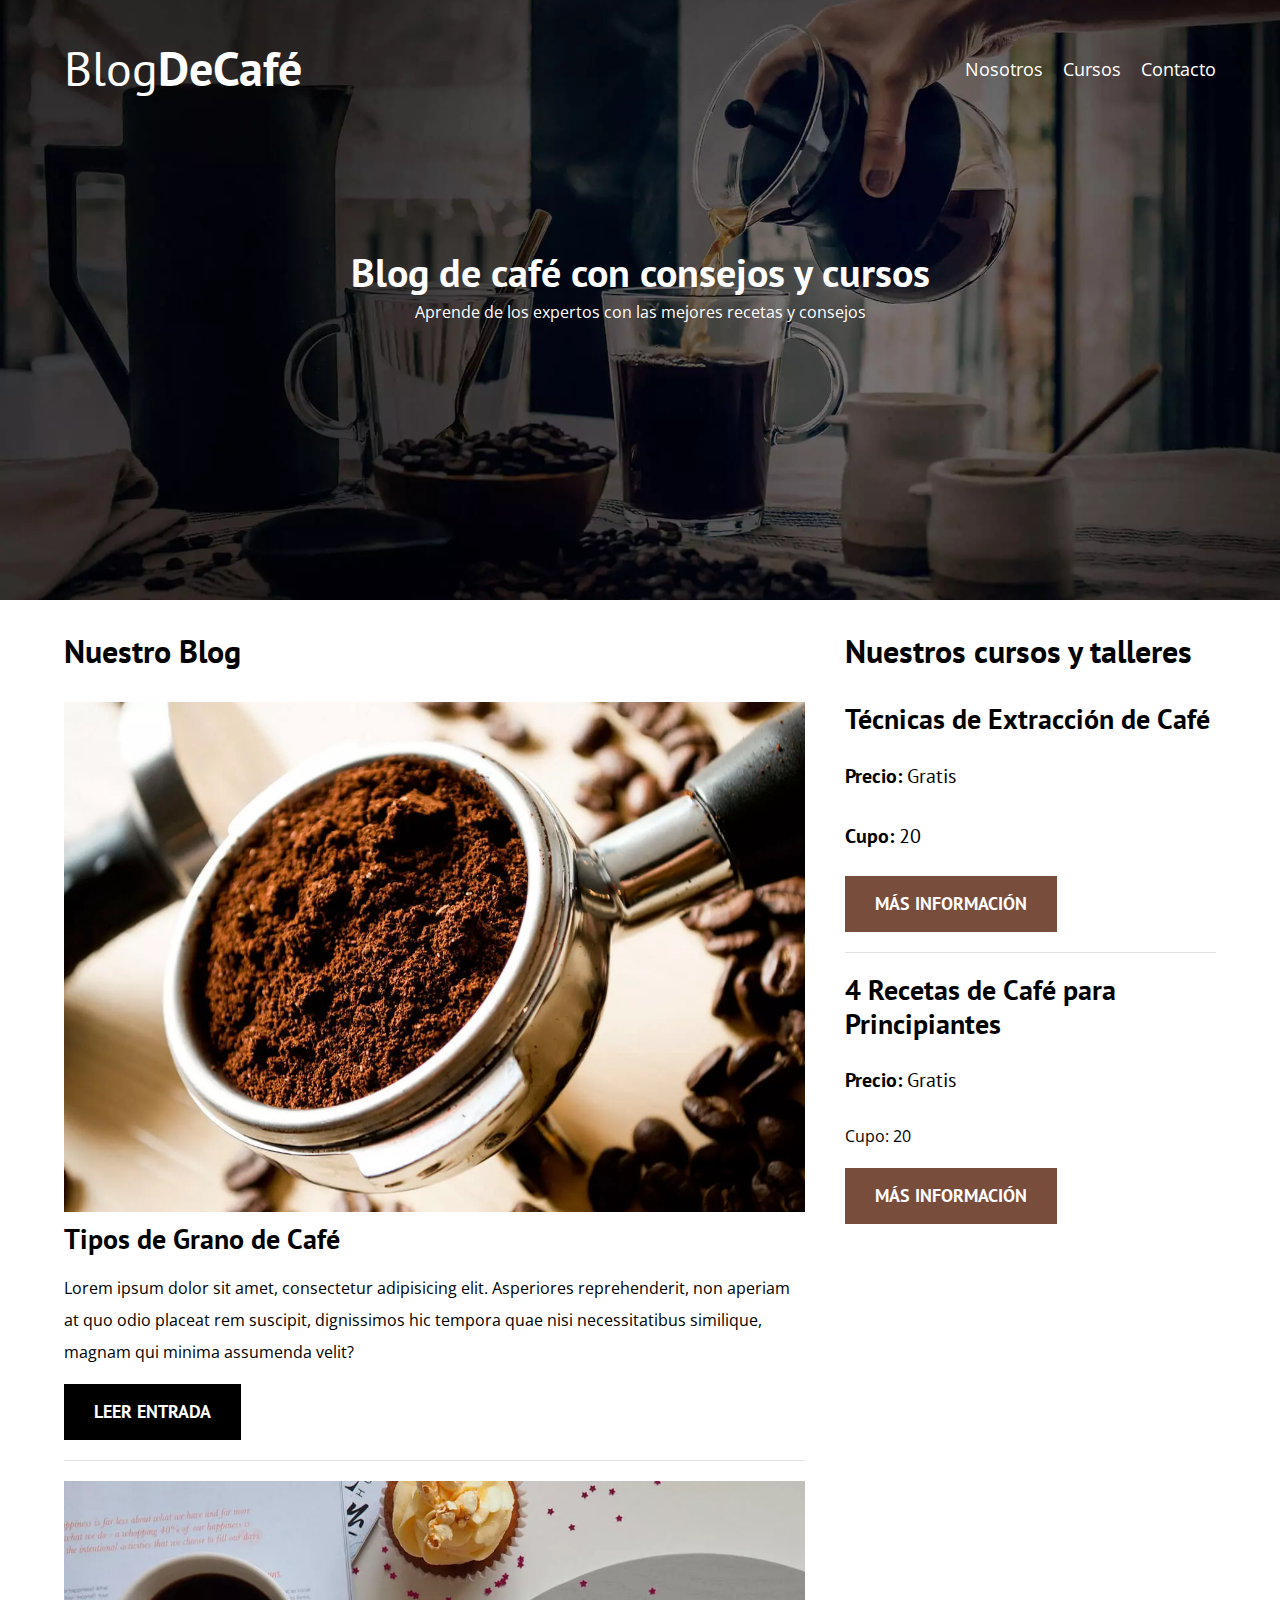
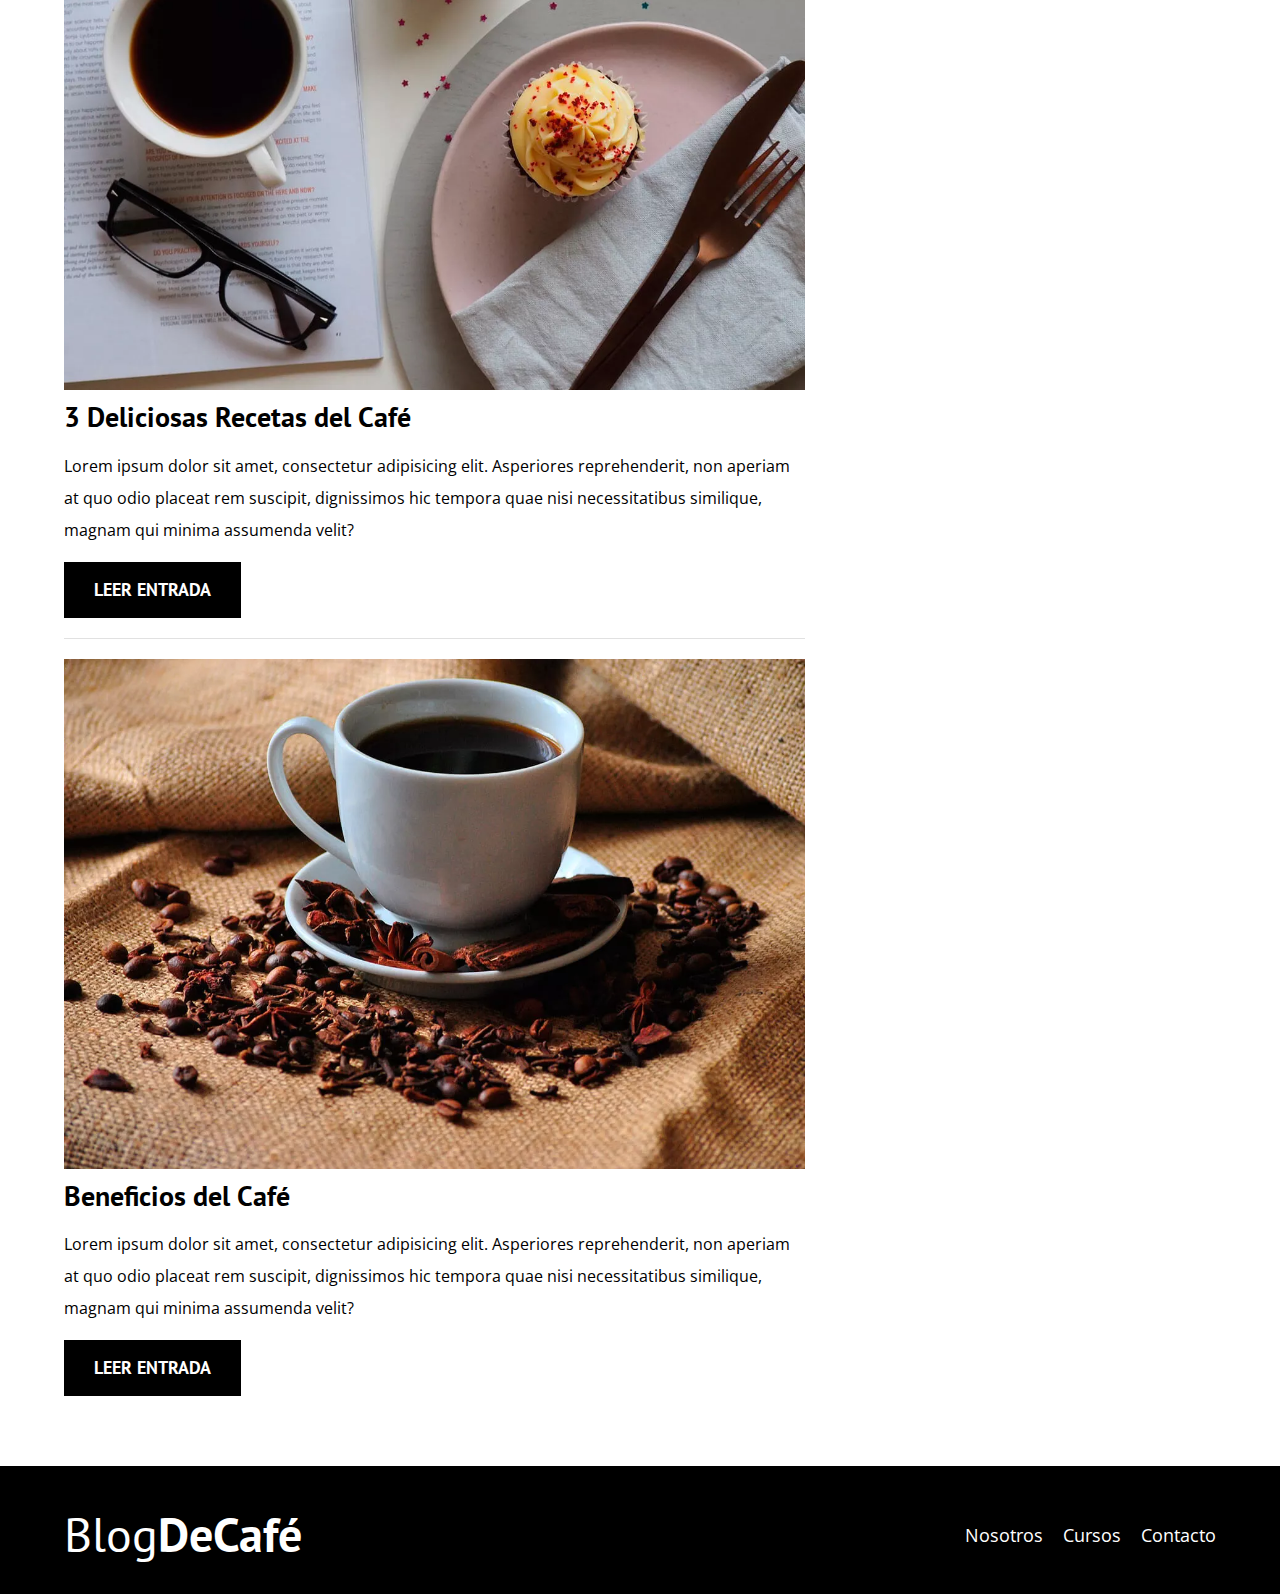
==== index.html @ 135009db "first commit" ====
<!DOCTYPE html>
<html lang="es">
  <head>
    <meta charset="UTF-8" />
    <meta http-equiv="X-UA-Compatible" content="IE=edge" />
    <meta name="viewport" content="width=device-width, initial-scale=1.0" />
    <title>Blog Cafe</title>

    <!-- Prefetch -->
    <link rel="prefetch" href="nosotros.html" as="document">

    <!-- Preload -->
    <link rel="preconnect" href="https://fonts.googleapis.com" />
    <link rel="preconnect" href="https://fonts.gstatic.com" crossorigin />
    <link 
      rel="preload"
      href="https://fonts.googleapis.com/css2?family=Open+Sans&family=PT+Sans:wght@400;700&display=swap"
      as="font"
    />
    <link
      href="https://fonts.googleapis.com/css2?family=Open+Sans&family=PT+Sans:wght@400;700&display=swap"
      rel="stylesheet"
    />

    <link rel="preload" href="css/normlize.css" as="style" />
    <link rel="stylesheet" href="css/normlize.css" />

    <link rel="preload" href="css/styles.css" as="style" />
    <link rel="stylesheet" href="css/styles.css" />

  </head>

  <body>
    <header class="header">
      <div class="contenedor">
        <div class="barra">
          <a href="index.html" class="logo">
            <h1 class="logo__nombre no-margin centrar-texto">
              Blog<span class="logo__bold">DeCafé</span>
            </h1>
          </a>

          <nav class="navegacion">
            <a href="nosotros.html" class="navegacion__enlace">Nosotros</a>
            <a href="cursos.html" class="navegacion__enlace">Cursos</a>
            <a href="contacto.html" class="navegacion__enlace">Contacto</a>
          </nav>
        </div>
      </div>

      <div class="header__texto">
        <h2 class="no-margin">Blog de café con consejos y cursos</h2>
        <p class="no-margin">
          Aprende de los expertos con las mejores recetas y consejos
        </p>
      </div>
    </header>

    <div class="contenedor contenido-principal">
      <main class="blog">
        <h3>Nuestro Blog</h3>

        <article class="entrada">
          <div class="entrada__imagen">
            <picture>
              <source loading="lazy" srcset="img/blog1.webp" type="image/webp">
              <img loading="lazy" src="img/blog1.jpg" alt="Imagen blog" />
            </picture>
          </div>

          <div class="entrada__contenido">
            <h4 class="no-margin">Tipos de Grano de Café</h4>
            <p>
              Lorem ipsum dolor sit amet, consectetur adipisicing elit.
              Asperiores reprehenderit, non aperiam at quo odio placeat rem
              suscipit, dignissimos hic tempora quae nisi necessitatibus
              similique, magnam qui minima assumenda velit?
            </p>
            <a href="entrada.html" class="boton boton--primario"
              >Leer Entrada</a
            >
          </div>
        </article>

        <article class="entrada">
          <div class="entrada__imagen">
            <picture>
              <source loading="lazy" srcset="img/blog2.webp" type="image/webp">
              <img loading="lazy" src="img/blog2.jpg" alt="Imagen blog" />
            </picture>
          </div>

          <div class="entrada__contenido">
            <h4 class="no-margin">3 Deliciosas Recetas del Café</h4>
            <p>
              Lorem ipsum dolor sit amet, consectetur adipisicing elit.
              Asperiores reprehenderit, non aperiam at quo odio placeat rem
              suscipit, dignissimos hic tempora quae nisi necessitatibus
              similique, magnam qui minima assumenda velit?
            </p>
            <a href="entrada.html" class="boton boton--primario"
              >Leer Entrada</a
            >
          </div>
        </article>

        <article class="entrada">
          <div class="entrada__imagen">
            <picture>
              <source loading="lazy" srcset="img/blog3.webp" type="image/webp">
              <img loading="lazy" src="img/blog3.jpg" alt="Imagen blog" />
            </picture>
          </div>

          <div class="entrada__contenido">
            <h4 class="no-margin">Beneficios del Café</h4>
            <p>
              Lorem ipsum dolor sit amet, consectetur adipisicing elit.
              Asperiores reprehenderit, non aperiam at quo odio placeat rem
              suscipit, dignissimos hic tempora quae nisi necessitatibus
              similique, magnam qui minima assumenda velit?
            </p>
            <a href="entrada.html" class="boton boton--primario"
              >Leer Entrada</a
            >
          </div>
        </article>
      </main>

      <aside class="sidebar">
        <h3>Nuestros cursos y talleres</h3>

        <ul class="cursos no-padding">
          <li class="widget-curso">
            <h4 class="no-margin">Técnicas de Extracción de Café</h4>
            <p class="widget-curso__label">
              Precio: <span class="widget-curso__info">Gratis</span>
            </p>
            <p class="widget-curso__label">Cupo: <span class="widget-curso__info">20</span></p>
            <a href="entrada.html" class="boton boton--secundario">Más Información</a>
          </li>

          <li class="widget-curso">
            <h4 class="no-margin">4 Recetas de Café para Principiantes</h4>
            <p class="widget-curso__label">
              Precio: <span class="widget-curso__info">Gratis</span>
            </p>
            <p>Cupo: <span>20</span></p>
            <a href="entrada.html" class="boton boton--secundario">Más Información</a>
          </li>
        </ul>
      </aside>
    </div>

    <footer class="footer">
        <div class="contenedor">
            <div class="barra">
              <a href="index.html" class="logo">
                <h1 class="logo__nombre no-margin centrar-texto">
                  Blog<span class="logo__bold">DeCafé</span>
                </h1>
              </a>
    
              <nav class="navegacion">
                <a href="nosotros.html" class="navegacion__enlace">Nosotros</a>
                <a href="cursos.html" class="navegacion__enlace">Cursos</a>
                <a href="contacto.html" class="navegacion__enlace">Contacto</a>
              </nav>
            </div>
          </div>
    </footer>

    <script src="js/modernizr.js"></script>
  </body>
</html>
---- css/normlize.css ----
/*! normalize.css v8.0.1 | MIT License | github.com/necolas/normalize.css */

/* Document
   ========================================================================== */

/**
 * 1. Correct the line height in all browsers.
 * 2. Prevent adjustments of font size after orientation changes in iOS.
 */

html {
  line-height: 1.15; /* 1 */
  -webkit-text-size-adjust: 100%; /* 2 */
}

/* Sections
     ========================================================================== */

/**
   * Remove the margin in all browsers.
   */

body {
  margin: 0;
}

/**
   * Render the `main` element consistently in IE.
   */

main {
  display: block;
}

/**
   * Correct the font size and margin on `h1` elements within `section` and
   * `article` contexts in Chrome, Firefox, and Safari.
   */

h1 {
  font-size: 2em;
  margin: 0.67em 0;
}

/* Grouping content
     ========================================================================== */

/**
   * 1. Add the correct box sizing in Firefox.
   * 2. Show the overflow in Edge and IE.
   */

hr {
  box-sizing: content-box; /* 1 */
  height: 0; /* 1 */
  overflow: visible; /* 2 */
}

/**
   * 1. Correct the inheritance and scaling of font size in all browsers.
   * 2. Correct the odd `em` font sizing in all browsers.
   */

pre {
  font-family: monospace, monospace; /* 1 */
  font-size: 1em; /* 2 */
}

/* Text-level semantics
     ========================================================================== */

/**
   * Remove the gray background on active links in IE 10.
   */

a {
  background-color: transparent;
}

/**
   * 1. Remove the bottom border in Chrome 57-
   * 2. Add the correct text decoration in Chrome, Edge, IE, Opera, and Safari.
   */

abbr[title] {
  border-bottom: none; /* 1 */
  text-decoration: underline; /* 2 */
  text-decoration: underline dotted; /* 2 */
}

/**
   * Add the correct font weight in Chrome, Edge, and Safari.
   */

b,
strong {
  font-weight: bolder;
}

/**
   * 1. Correct the inheritance and scaling of font size in all browsers.
   * 2. Correct the odd `em` font sizing in all browsers.
   */

code,
kbd,
samp {
  font-family: monospace, monospace; /* 1 */
  font-size: 1em; /* 2 */
}

/**
   * Add the correct font size in all browsers.
   */

small {
  font-size: 80%;
}

/**
   * Prevent `sub` and `sup` elements from affecting the line height in
   * all browsers.
   */

sub,
sup {
  font-size: 75%;
  line-height: 0;
  position: relative;
  vertical-align: baseline;
}

sub {
  bottom: -0.25em;
}

sup {
  top: -0.5em;
}

/* Embedded content
     ========================================================================== */

/**
   * Remove the border on images inside links in IE 10.
   */

img {
  border-style: none;
}

/* Forms
     ========================================================================== */

/**
   * 1. Change the font styles in all browsers.
   * 2. Remove the margin in Firefox and Safari.
   */

button,
input,
optgroup,
select,
textarea {
  font-family: inherit; /* 1 */
  font-size: 100%; /* 1 */
  line-height: 1.15; /* 1 */
  margin: 0; /* 2 */
}

/**
   * Show the overflow in IE.
   * 1. Show the overflow in Edge.
   */

button,
input {
  /* 1 */
  overflow: visible;
}

/**
   * Remove the inheritance of text transform in Edge, Firefox, and IE.
   * 1. Remove the inheritance of text transform in Firefox.
   */

button,
select {
  /* 1 */
  text-transform: none;
}

/**
   * Correct the inability to style clickable types in iOS and Safari.
   */

button,
[type="button"],
[type="reset"],
[type="submit"] {
  -webkit-appearance: button;
}

/**
   * Remove the inner border and padding in Firefox.
   */

button::-moz-focus-inner,
[type="button"]::-moz-focus-inner,
[type="reset"]::-moz-focus-inner,
[type="submit"]::-moz-focus-inner {
  border-style: none;
  padding: 0;
}

/**
   * Restore the focus styles unset by the previous rule.
   */

button:-moz-focusring,
[type="button"]:-moz-focusring,
[type="reset"]:-moz-focusring,
[type="submit"]:-moz-focusring {
  outline: 1px dotted ButtonText;
}

/**
   * Correct the padding in Firefox.
   */

fieldset {
  padding: 0.35em 0.75em 0.625em;
}

/**
   * 1. Correct the text wrapping in Edge and IE.
   * 2. Correct the color inheritance from `fieldset` elements in IE.
   * 3. Remove the padding so developers are not caught out when they zero out
   *    `fieldset` elements in all browsers.
   */

legend {
  box-sizing: border-box; /* 1 */
  color: inherit; /* 2 */
  display: table; /* 1 */
  max-width: 100%; /* 1 */
  padding: 0; /* 3 */
  white-space: normal; /* 1 */
}

/**
   * Add the correct vertical alignment in Chrome, Firefox, and Opera.
   */

progress {
  vertical-align: baseline;
}

/**
   * Remove the default vertical scrollbar in IE 10+.
   */

textarea {
  overflow: auto;
}

/**
   * 1. Add the correct box sizing in IE 10.
   * 2. Remove the padding in IE 10.
   */

[type="checkbox"],
[type="radio"] {
  box-sizing: border-box; /* 1 */
  padding: 0; /* 2 */
}

/**
   * Correct the cursor style of increment and decrement buttons in Chrome.
   */

[type="number"]::-webkit-inner-spin-button,
[type="number"]::-webkit-outer-spin-button {
  height: auto;
}

/**
   * 1. Correct the odd appearance in Chrome and Safari.
   * 2. Correct the outline style in Safari.
   */

[type="search"] {
  -webkit-appearance: textfield; /* 1 */
  outline-offset: -2px; /* 2 */
}

/**
   * Remove the inner padding in Chrome and Safari on macOS.
   */

[type="search"]::-webkit-search-decoration {
  -webkit-appearance: none;
}

/**
   * 1. Correct the inability to style clickable types in iOS and Safari.
   * 2. Change font properties to `inherit` in Safari.
   */

::-webkit-file-upload-button {
  -webkit-appearance: button; /* 1 */
  font: inherit; /* 2 */
}

/* Interactive
     ========================================================================== */

/*
   * Add the correct display in Edge, IE 10+, and Firefox.
   */

details {
  display: block;
}

/*
   * Add the correct display in all browsers.
   */

summary {
  display: list-item;
}

/* Misc
     ========================================================================== */

/**
   * Add the correct display in IE 10+.
   */

template {
  display: none;
}

/**
   * Add the correct display in IE 10.
   */

[hidden] {
  display: none;
}
---- css/normlize.css ----
/*! normalize.css v8.0.1 | MIT License | github.com/necolas/normalize.css */

/* Document
   ========================================================================== */

/**
 * 1. Correct the line height in all browsers.
 * 2. Prevent adjustments of font size after orientation changes in iOS.
 */

html {
  line-height: 1.15; /* 1 */
  -webkit-text-size-adjust: 100%; /* 2 */
}

/* Sections
     ========================================================================== */

/**
   * Remove the margin in all browsers.
   */

body {
  margin: 0;
}

/**
   * Render the `main` element consistently in IE.
   */

main {
  display: block;
}

/**
   * Correct the font size and margin on `h1` elements within `section` and
   * `article` contexts in Chrome, Firefox, and Safari.
   */

h1 {
  font-size: 2em;
  margin: 0.67em 0;
}

/* Grouping content
     ========================================================================== */

/**
   * 1. Add the correct box sizing in Firefox.
   * 2. Show the overflow in Edge and IE.
   */

hr {
  box-sizing: content-box; /* 1 */
  height: 0; /* 1 */
  overflow: visible; /* 2 */
}

/**
   * 1. Correct the inheritance and scaling of font size in all browsers.
   * 2. Correct the odd `em` font sizing in all browsers.
   */

pre {
  font-family: monospace, monospace; /* 1 */
  font-size: 1em; /* 2 */
}

/* Text-level semantics
     ========================================================================== */

/**
   * Remove the gray background on active links in IE 10.
   */

a {
  background-color: transparent;
}

/**
   * 1. Remove the bottom border in Chrome 57-
   * 2. Add the correct text decoration in Chrome, Edge, IE, Opera, and Safari.
   */

abbr[title] {
  border-bottom: none; /* 1 */
  text-decoration: underline; /* 2 */
  text-decoration: underline dotted; /* 2 */
}

/**
   * Add the correct font weight in Chrome, Edge, and Safari.
   */

b,
strong {
  font-weight: bolder;
}

/**
   * 1. Correct the inheritance and scaling of font size in all browsers.
   * 2. Correct the odd `em` font sizing in all browsers.
   */

code,
kbd,
samp {
  font-family: monospace, monospace; /* 1 */
  font-size: 1em; /* 2 */
}

/**
   * Add the correct font size in all browsers.
   */

small {
  font-size: 80%;
}

/**
   * Prevent `sub` and `sup` elements from affecting the line height in
   * all browsers.
   */

sub,
sup {
  font-size: 75%;
  line-height: 0;
  position: relative;
  vertical-align: baseline;
}

sub {
  bottom: -0.25em;
}

sup {
  top: -0.5em;
}

/* Embedded content
     ========================================================================== */

/**
   * Remove the border on images inside links in IE 10.
   */

img {
  border-style: none;
}

/* Forms
     ========================================================================== */

/**
   * 1. Change the font styles in all browsers.
   * 2. Remove the margin in Firefox and Safari.
   */

button,
input,
optgroup,
select,
textarea {
  font-family: inherit; /* 1 */
  font-size: 100%; /* 1 */
  line-height: 1.15; /* 1 */
  margin: 0; /* 2 */
}

/**
   * Show the overflow in IE.
   * 1. Show the overflow in Edge.
   */

button,
input {
  /* 1 */
  overflow: visible;
}

/**
   * Remove the inheritance of text transform in Edge, Firefox, and IE.
   * 1. Remove the inheritance of text transform in Firefox.
   */

button,
select {
  /* 1 */
  text-transform: none;
}

/**
   * Correct the inability to style clickable types in iOS and Safari.
   */

button,
[type="button"],
[type="reset"],
[type="submit"] {
  -webkit-appearance: button;
}

/**
   * Remove the inner border and padding in Firefox.
   */

button::-moz-focus-inner,
[type="button"]::-moz-focus-inner,
[type="reset"]::-moz-focus-inner,
[type="submit"]::-moz-focus-inner {
  border-style: none;
  padding: 0;
}

/**
   * Restore the focus styles unset by the previous rule.
   */

button:-moz-focusring,
[type="button"]:-moz-focusring,
[type="reset"]:-moz-focusring,
[type="submit"]:-moz-focusring {
  outline: 1px dotted ButtonText;
}

/**
   * Correct the padding in Firefox.
   */

fieldset {
  padding: 0.35em 0.75em 0.625em;
}

/**
   * 1. Correct the text wrapping in Edge and IE.
   * 2. Correct the color inheritance from `fieldset` elements in IE.
   * 3. Remove the padding so developers are not caught out when they zero out
   *    `fieldset` elements in all browsers.
   */

legend {
  box-sizing: border-box; /* 1 */
  color: inherit; /* 2 */
  display: table; /* 1 */
  max-width: 100%; /* 1 */
  padding: 0; /* 3 */
  white-space: normal; /* 1 */
}

/**
   * Add the correct vertical alignment in Chrome, Firefox, and Opera.
   */

progress {
  vertical-align: baseline;
}

/**
   * Remove the default vertical scrollbar in IE 10+.
   */

textarea {
  overflow: auto;
}

/**
   * 1. Add the correct box sizing in IE 10.
   * 2. Remove the padding in IE 10.
   */

[type="checkbox"],
[type="radio"] {
  box-sizing: border-box; /* 1 */
  padding: 0; /* 2 */
}

/**
   * Correct the cursor style of increment and decrement buttons in Chrome.
   */

[type="number"]::-webkit-inner-spin-button,
[type="number"]::-webkit-outer-spin-button {
  height: auto;
}

/**
   * 1. Correct the odd appearance in Chrome and Safari.
   * 2. Correct the outline style in Safari.
   */

[type="search"] {
  -webkit-appearance: textfield; /* 1 */
  outline-offset: -2px; /* 2 */
}

/**
   * Remove the inner padding in Chrome and Safari on macOS.
   */

[type="search"]::-webkit-search-decoration {
  -webkit-appearance: none;
}

/**
   * 1. Correct the inability to style clickable types in iOS and Safari.
   * 2. Change font properties to `inherit` in Safari.
   */

::-webkit-file-upload-button {
  -webkit-appearance: button; /* 1 */
  font: inherit; /* 2 */
}

/* Interactive
     ========================================================================== */

/*
   * Add the correct display in Edge, IE 10+, and Firefox.
   */

details {
  display: block;
}

/*
   * Add the correct display in all browsers.
   */

summary {
  display: list-item;
}

/* Misc
     ========================================================================== */

/**
   * Add the correct display in IE 10+.
   */

template {
  display: none;
}

/**
   * Add the correct display in IE 10.
   */

[hidden] {
  display: none;
}
---- css/styles.css ----
:root {
    --fuenteHeading: 'PT Sans', sans-serif;
    --fuenteParrafos: 'Open Sans', sans-serif;

    --primario: #784D3C;
    --gris: #e1e1e1;
    --blanco: #fff;
    --negro: #000;
}

html {
    box-sizing: border-box;
    font-size: 62.5%;
}

*, *:before, *:after {
    box-sizing: inherit;
}

body {
    font-family: var(--fuenteParrafos);
    font-size: 1.6rem;
    line-height: 2;
}

/* Globales */
.contenedor {
    max-width: 120rem;
    width: 90%;
    margin: 0 auto;
}

a {
    text-decoration: none;
}

h1, h2, h3, h4 {
    font-family: var(--fuenteHeading);
    line-height: 1.2;
}

h1{
    font-size: 4.8rem;
}

h2{
    font-size: 4rem;
}

h3{
    font-size: 3.2rem;
}

h4{
    font-size: 2.8rem;
}

img {
    max-width: 100%;
}

/* Utilidades */
.no-margin{
    margin: 0;
}

.no-padding{
    padding: 0;
}

.centrar-texto{
    text-align: center;
}

/* HEADER */
.webp .header {
    background-image: url(../img/banner.webp);
}
.no-webp .header {
    background-image: url(../img/banner.jpg);
}
.header{
    height: 60rem;
    background-repeat: no-repeat;
    background-size: cover;
    background-position: center center;
}

.header__texto {
    text-align: center;
    color: var(--blanco);
    margin-top: 5rem;
}

@media (min-width: 768px) {
    .header__texto{
        margin-top: 15rem;
    }
}

.barra {
    padding-top: 4rem;
}

/* NAVEGACION y LOGO */
@media (min-width: 768px) {
    .barra{
        display: flex;
        justify-content: space-between;
        align-items: center;
    }
}

.logo{
    color: var(--blanco);
}

.logo__nombre{
    font-weight: normal;
}

.logo__bold{
    font-weight: bold;
}


@media (min-width: 768px) {
    .navegacion {
        display: flex;
        gap: 2rem;
    }
}
.navegacion__enlace{
    display: block;
    text-align: center;
    font-size: 1.8rem;
    color: var(--blanco);
}

/* CONTENIDO */

@media (min-width: 768px) {
    .contenido-principal{
        display: grid;
        grid-template-columns: 2fr 1fr;
        column-gap: 4rem;
    }
}

.entrada {
    border-bottom: 1px solid var(--gris);
    margin-bottom: 2rem;
}

.entrada:last-of-type{
    border: none;
    margin-bottom: 0;
}

.boton{
    display: block;
    font-family: var(--fuenteHeading);
    color: var(--blanco);
    text-align: center;
    padding: 1rem 3rem;
    font-size: 1.8rem;
    text-transform: uppercase;
    font-weight: bold;
    margin-bottom: 2rem;
    border: none;
}

.boton:hover{
    cursor: pointer;
}

@media (min-width: 768px) {
    .boton{
        display: inline-block;
    }
}

.boton--primario{
    background-color: var(--negro);
}

.boton--secundario{
    background-color: var(--primario);
}

/* CURSOS */
.cursos{
    list-style: none;
}

.widget-curso{
    border-bottom: 1px solid var(--gris);
    margin-bottom: 2rem;
}

.widget-curso:last-of-type {
    border: none;
    margin-bottom: 0;
}

.widget-curso__label,
.curso__label {
    font-family: var(--fuenteHeading);
    font-weight: bold;
}

.widget-curso__info,
.curso__info{
    font-weight: normal;
}

.widget-curso__label,
.widget-curso__info,
.curso__label,
.curso__info {
    font-size: 2rem;
}

/* Footer */

.footer{
    gap: 2rem;
    background-color: var(--negro);
    padding-bottom: 3rem;
    margin-top: 5rem;
}

/* Sobre Nosotros */

@media (min-width: 768px) {
    .sobre-nosotros {
        display: flex;
        align-items: center;
        gap: 2rem;
    }
    .sobre-nosotros__imagen,
    .sobre-nosotros__texto{
        flex-basis: 50%;
    }
}

/* Detalles cursos */
.curso {
    padding: 3rem 0;
    border-bottom: 1px solid var(--gris);
    align-items: center;
}

@media (min-width: 768px) {
    .curso{
        display: grid;
        grid-template-columns: 1fr 2fr;
        column-gap: 2rem;
    }
}

.curso:last-of-type{
    border: none;
}

/* Contacto */

.contacto-bg{
    background-image: url(../img/contacto.jpg);
    height: 40rem;
    background-size: cover;
    background-repeat: no-repeat;
}

.formulario{
    background-color: var(--blanco);
    margin: -5rem auto 0 auto;
    width: 95%;
    padding: 5rem;
}

.campo{
    display: flex;
    margin-bottom: 2rem;
    gap: 2rem;
}

.campo__label{
    flex: 0 0 9rem;
    text-align: right;
    padding-right: 2rem;
}

.campo__field{
    flex: 1;
    border: 1px solid var(--gris);
}

.campo__field--textarea{
    height: 20rem;
}
---- css/styles.css ----
:root {
    --fuenteHeading: 'PT Sans', sans-serif;
    --fuenteParrafos: 'Open Sans', sans-serif;

    --primario: #784D3C;
    --gris: #e1e1e1;
    --blanco: #fff;
    --negro: #000;
}

html {
    box-sizing: border-box;
    font-size: 62.5%;
}

*, *:before, *:after {
    box-sizing: inherit;
}

body {
    font-family: var(--fuenteParrafos);
    font-size: 1.6rem;
    line-height: 2;
}

/* Globales */
.contenedor {
    max-width: 120rem;
    width: 90%;
    margin: 0 auto;
}

a {
    text-decoration: none;
}

h1, h2, h3, h4 {
    font-family: var(--fuenteHeading);
    line-height: 1.2;
}

h1{
    font-size: 4.8rem;
}

h2{
    font-size: 4rem;
}

h3{
    font-size: 3.2rem;
}

h4{
    font-size: 2.8rem;
}

img {
    max-width: 100%;
}

/* Utilidades */
.no-margin{
    margin: 0;
}

.no-padding{
    padding: 0;
}

.centrar-texto{
    text-align: center;
}

/* HEADER */
.webp .header {
    background-image: url(../img/banner.webp);
}
.no-webp .header {
    background-image: url(../img/banner.jpg);
}
.header{
    height: 60rem;
    background-repeat: no-repeat;
    background-size: cover;
    background-position: center center;
}

.header__texto {
    text-align: center;
    color: var(--blanco);
    margin-top: 5rem;
}

@media (min-width: 768px) {
    .header__texto{
        margin-top: 15rem;
    }
}

.barra {
    padding-top: 4rem;
}

/* NAVEGACION y LOGO */
@media (min-width: 768px) {
    .barra{
        display: flex;
        justify-content: space-between;
        align-items: center;
    }
}

.logo{
    color: var(--blanco);
}

.logo__nombre{
    font-weight: normal;
}

.logo__bold{
    font-weight: bold;
}


@media (min-width: 768px) {
    .navegacion {
        display: flex;
        gap: 2rem;
    }
}
.navegacion__enlace{
    display: block;
    text-align: center;
    font-size: 1.8rem;
    color: var(--blanco);
}

/* CONTENIDO */

@media (min-width: 768px) {
    .contenido-principal{
        display: grid;
        grid-template-columns: 2fr 1fr;
        column-gap: 4rem;
    }
}

.entrada {
    border-bottom: 1px solid var(--gris);
    margin-bottom: 2rem;
}

.entrada:last-of-type{
    border: none;
    margin-bottom: 0;
}

.boton{
    display: block;
    font-family: var(--fuenteHeading);
    color: var(--blanco);
    text-align: center;
    padding: 1rem 3rem;
    font-size: 1.8rem;
    text-transform: uppercase;
    font-weight: bold;
    margin-bottom: 2rem;
    border: none;
}

.boton:hover{
    cursor: pointer;
}

@media (min-width: 768px) {
    .boton{
        display: inline-block;
    }
}

.boton--primario{
    background-color: var(--negro);
}

.boton--secundario{
    background-color: var(--primario);
}

/* CURSOS */
.cursos{
    list-style: none;
}

.widget-curso{
    border-bottom: 1px solid var(--gris);
    margin-bottom: 2rem;
}

.widget-curso:last-of-type {
    border: none;
    margin-bottom: 0;
}

.widget-curso__label,
.curso__label {
    font-family: var(--fuenteHeading);
    font-weight: bold;
}

.widget-curso__info,
.curso__info{
    font-weight: normal;
}

.widget-curso__label,
.widget-curso__info,
.curso__label,
.curso__info {
    font-size: 2rem;
}

/* Footer */

.footer{
    gap: 2rem;
    background-color: var(--negro);
    padding-bottom: 3rem;
    margin-top: 5rem;
}

/* Sobre Nosotros */

@media (min-width: 768px) {
    .sobre-nosotros {
        display: flex;
        align-items: center;
        gap: 2rem;
    }
    .sobre-nosotros__imagen,
    .sobre-nosotros__texto{
        flex-basis: 50%;
    }
}

/* Detalles cursos */
.curso {
    padding: 3rem 0;
    border-bottom: 1px solid var(--gris);
    align-items: center;
}

@media (min-width: 768px) {
    .curso{
        display: grid;
        grid-template-columns: 1fr 2fr;
        column-gap: 2rem;
    }
}

.curso:last-of-type{
    border: none;
}

/* Contacto */

.contacto-bg{
    background-image: url(../img/contacto.jpg);
    height: 40rem;
    background-size: cover;
    background-repeat: no-repeat;
}

.formulario{
    background-color: var(--blanco);
    margin: -5rem auto 0 auto;
    width: 95%;
    padding: 5rem;
}

.campo{
    display: flex;
    margin-bottom: 2rem;
    gap: 2rem;
}

.campo__label{
    flex: 0 0 9rem;
    text-align: right;
    padding-right: 2rem;
}

.campo__field{
    flex: 1;
    border: 1px solid var(--gris);
}

.campo__field--textarea{
    height: 20rem;
}
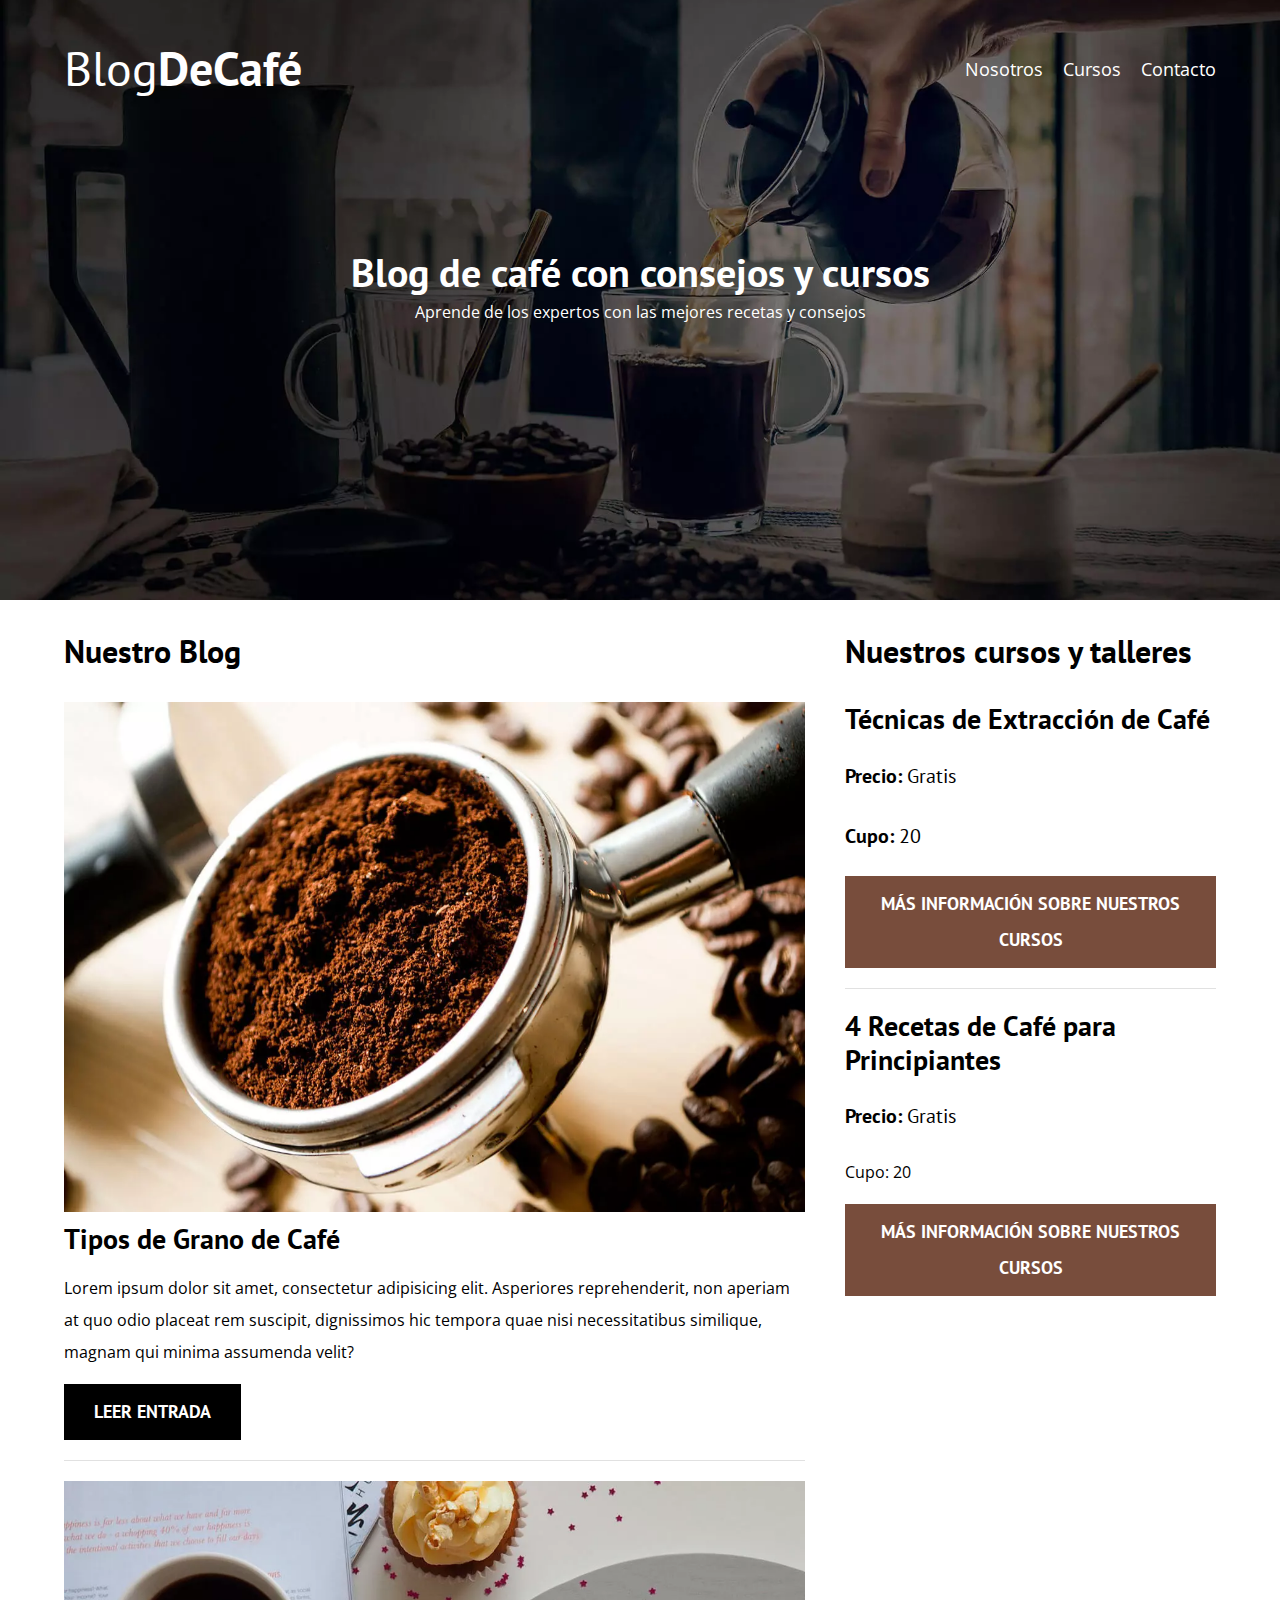
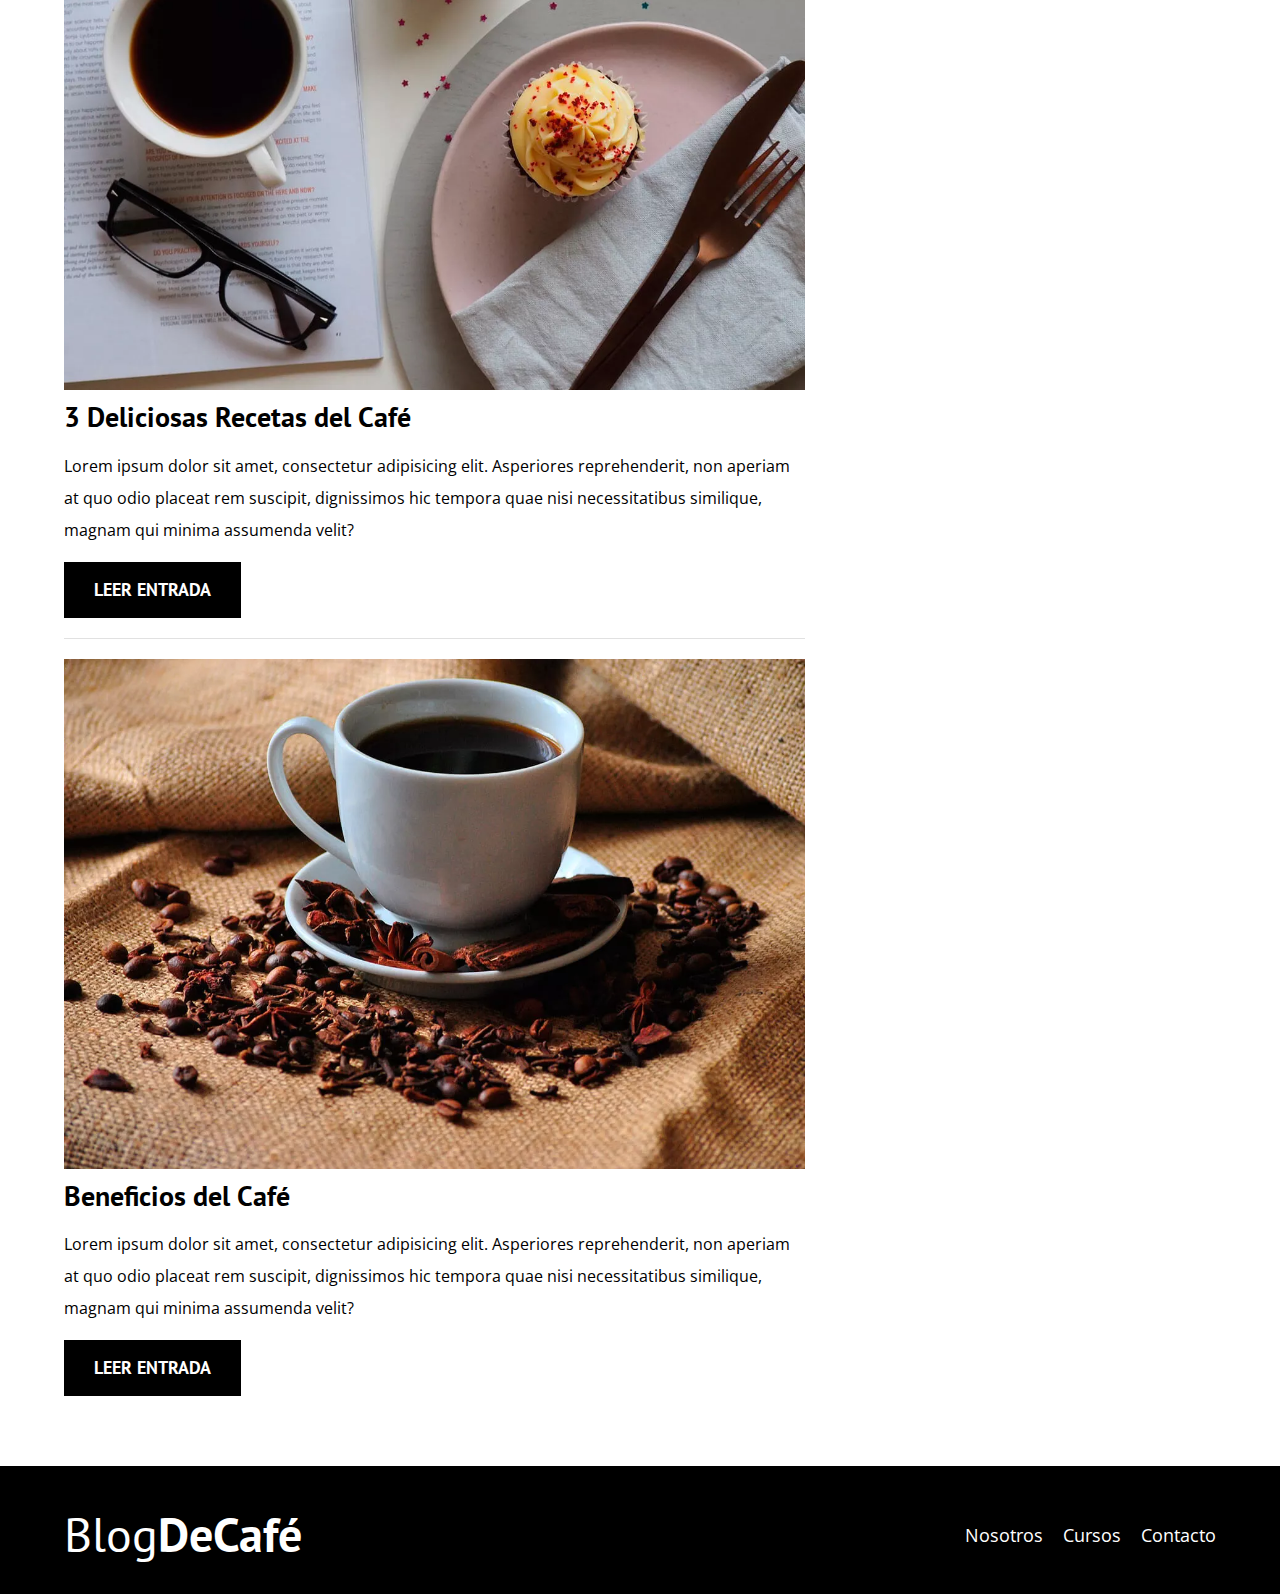
==== commit 2c0da26f: "boton" ====
--- a/index.html
+++ b/index.html
@@ -5,6 +5,7 @@
     <meta http-equiv="X-UA-Compatible" content="IE=edge" />
     <meta name="viewport" content="width=device-width, initial-scale=1.0" />
     <title>Blog Cafe</title>
+    <meta name="description" content="Pagina web de blog de café">
 
     <!-- Prefetch -->
     <link rel="prefetch" href="nosotros.html" as="document">
@@ -137,7 +138,7 @@
               Precio: <span class="widget-curso__info">Gratis</span>
             </p>
             <p class="widget-curso__label">Cupo: <span class="widget-curso__info">20</span></p>
-            <a href="entrada.html" class="boton boton--secundario">Más Información</a>
+            <a href="entrada.html" class="boton boton--secundario">Más Información  sobre nuestros cursos</a>
           </li>
 
           <li class="widget-curso">
@@ -146,7 +147,7 @@
               Precio: <span class="widget-curso__info">Gratis</span>
             </p>
             <p>Cupo: <span>20</span></p>
-            <a href="entrada.html" class="boton boton--secundario">Más Información</a>
+            <a href="entrada.html" class="boton boton--secundario">Más Información sobre nuestros cursos</a>
           </li>
         </ul>
       </aside>
